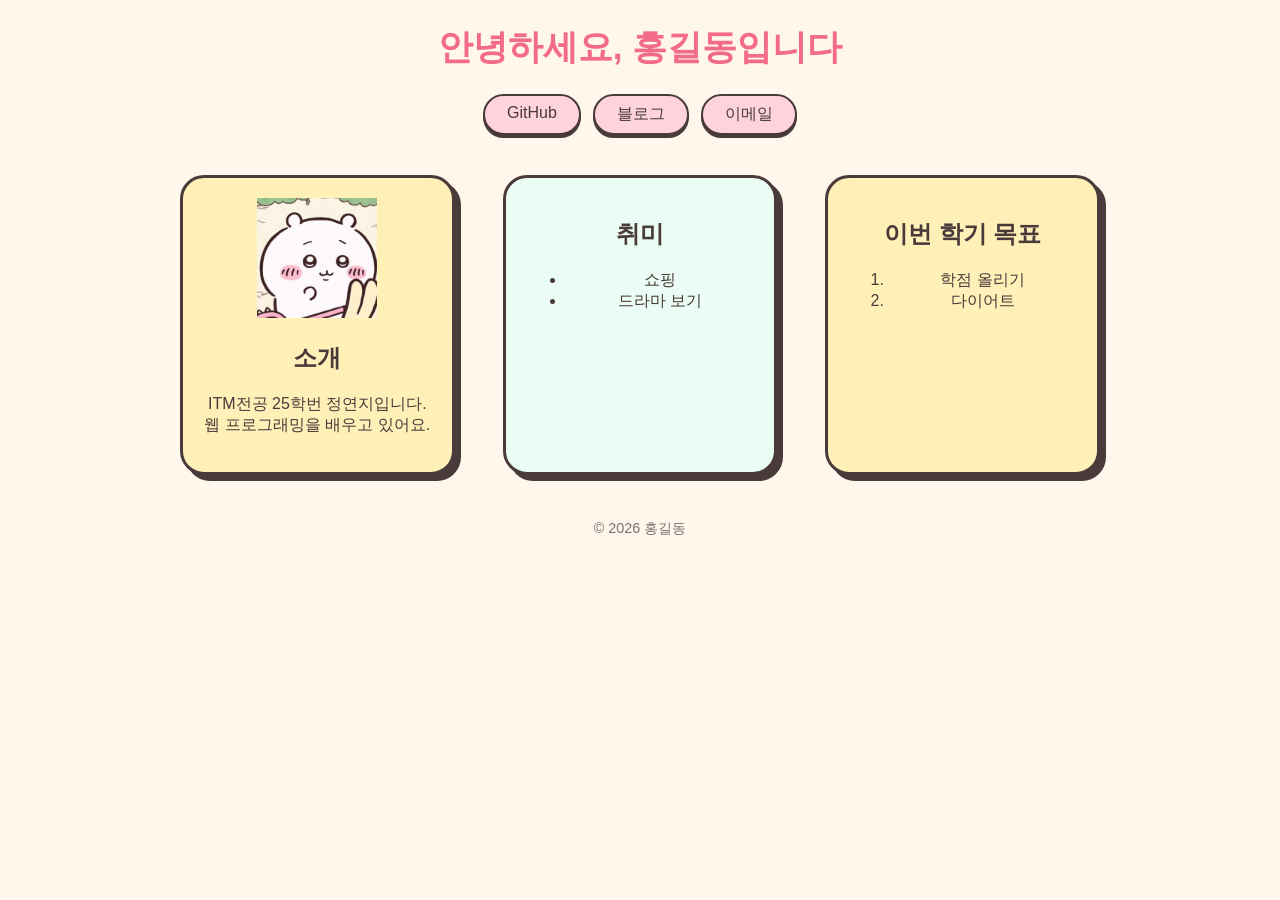
==== index.html @ 534601a8 "자기소개" ====
<!DOCTYPE html>
<html lang="ko">
<head>
  <meta charset="UTF-8">
  <meta name="viewport" content="width=device-width, initial-scale=1.0">
  <title>나의 첫 페이지</title>
  <link rel="stylesheet" href="style.css">
</head>
<body>
  <header>
    <h1 id="title">안녕하세요, 홍길동입니다</h1>
    <nav>
        <a href = "https://github.com/jyg061201-cyber">GitHub </a>
        <a href = "https://velog.io/@yzl0nx7/posts">블로그 </a>
        <a href = "mailto:wjdduswl@naver.com">이메일 </a>
    </nav>
  </header>
  <main>
    <div class="cards">
      <section class="card">
        <img src="눈물작귀.gif" alt="프로필 사진" width="120">
        <h2>소개</h2>
        <p>ITM전공 25학번 정연지입니다.<br>웹 프로그래밍을 배우고 있어요.</p>
      </section>
      <section class="card">
        <h2>취미</h2>
        <ul><li>쇼핑</li><li>드라마 보기</li></ul>
      </section>
      <section class="card">
        <h2>이번 학기 목표</h2>
        <ol><li>학점 올리기</li><li>다이어트</li></ol>
      </section>
    </div>
  </main>
  <footer>© 2026 홍길동</footer>
</body>
</html>
---- style.css ----
:root {
  --ink: #4a3b3b;        /* 그림 선 색과 맞춘 짙은 갈색 */
  --paper: #fff6ec;      /* 배경 */
  --pink: #ffd3dc;
  --yellow: #fff0b8;
  --mint: #eafcf3;
  --accent: #f26b8a;
}

body {
  font-family: 'Noto Sans KR', sans-serif;
  background-color: var(--paper);
  color: var(--ink);
  margin: 0;
  padding : 0 16px;
}

h1 {
  color: var(--accent);
  text-align: center;
  font-weight : 900;
  font-size : 2.2rem;
}
#title {
    text-align : center;
    color: var(--accent);
}
main {
  max-width: 960px;
  margin: 0 auto;
}
footer {
     text-align: center;
     padding: 24px 0 40px;
     font-size: 0.9rem;
     opacity: 0.7;
}
.card {
    flex : 1;
    background-color: var(--yellow);
    border: 3px solid var(--ink);
    border-radius: 24px;
    box-shadow: 6px 6px 0 var(--ink);
    padding : 20px;
    margin : 20px;
    text-align : center;
}
.cards {
    display : flex;
    justify-content : space-between;
    gap : 8px;
    margin-top : 20px;
}

nav{
    display : flex;
    justify-content : center;
    gap : 12px;
    flex-wrap : wrap;
}

nav a{
    padding : 8px 22px;
    background-color : var(--pink);
    border : 2px solid var(--ink);
    border-radius : 999px;
    color : var(--ink);
    text-decoration : none;
    box-shadow : 0 3px 0 var(--ink);
     transition: transform 0.15s, box-shadow 0.15s, background-color 0.15s;
}

@media (max-width: 720px) {
  h1 {
    font-size: 1.6rem;
  }
 
  .cards {
    flex-direction: column;
  }
}

.card:nth-child(2) {
  background-color: var(--mint);
}
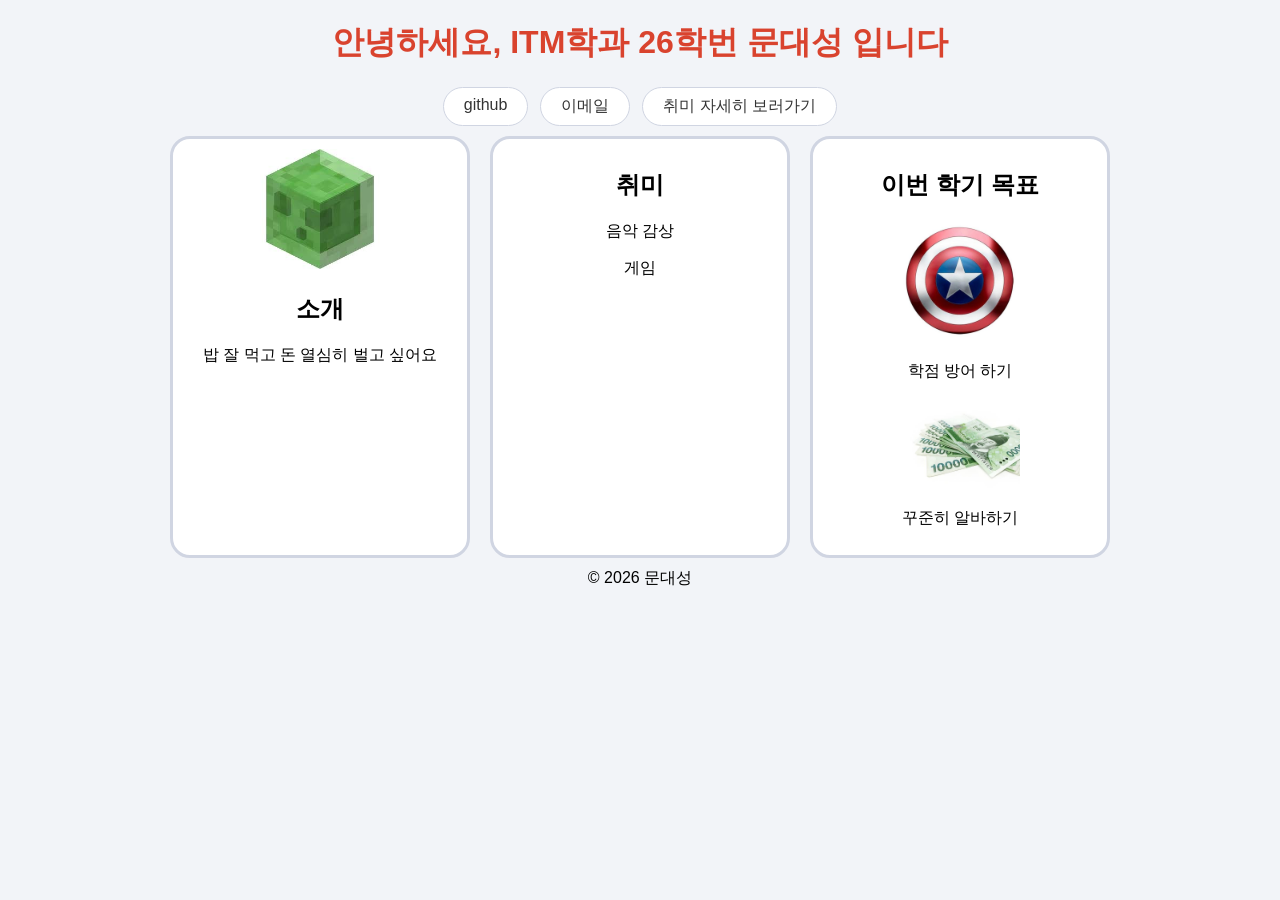
==== commit e1596560: "자기소개" ====
--- a/index.html
+++ b/index.html
@@ -8,30 +8,33 @@
 </head>
 <body>
   <header>
-    <h1 id="title">안녕하세요, 홍길동입니다</h1>
+    <h1 id="title">안녕하세요, ITM학과 26학번 문대성 입니다</h1>
     <nav>
-        <a href = "https://github.com/jyg061201-cyber">GitHub </a>
-        <a href = "https://velog.io/@yzl0nx7/posts">블로그 </a>
-        <a href = "mailto:wjdduswl@naver.com">이메일 </a>
-    </nav>
+        <a href="https://github.com/mundaeseong">github</a>
+        <a href="mailto:mundaeseong26@gmail.com">이메일</a>
+        <a href="hobby.html">취미 자세히 보러가기</a>
   </header>
   <main>
     <div class="cards">
       <section class="card">
-        <img src="눈물작귀.gif" alt="프로필 사진" width="120">
+        <img src="슬라임.jfif" alt="프로필 사진" width="120">
         <h2>소개</h2>
-        <p>ITM전공 25학번 정연지입니다.<br>웹 프로그래밍을 배우고 있어요.</p>
+        <p>밥 잘 먹고 돈 열심히 벌고 싶어요</p>
       </section>
       <section class="card">
         <h2>취미</h2>
-        <ul><li>쇼핑</li><li>드라마 보기</li></ul>
+        <p>음악 감상</p>
+        <p>게임</p>
       </section>
       <section class="card">
         <h2>이번 학기 목표</h2>
-        <ol><li>학점 올리기</li><li>다이어트</li></ol>
+        <img src="방패.jpg" alt="프로필 사진" width="120">
+        <p>학점 방어 하기</p>
+        <img src="돈.jfif" alt="프로필 사진" width="120">
+        <p>꾸준히 알바하기</p>
       </section>
     </div>
   </main>
-  <footer>© 2026 홍길동</footer>
+  <footer>© 2026 문대성</footer>
 </body>
 </html>
--- a/style.css
+++ b/style.css
@@ -1,86 +1,60 @@
-
-:root {
-  --ink: #4a3b3b;        /* 그림 선 색과 맞춘 짙은 갈색 */
-  --paper: #fff6ec;      /* 배경 */
-  --pink: #ffd3dc;
-  --yellow: #fff0b8;
-  --mint: #eafcf3;
-  --accent: #f26b8a;
+body {
+  font-family: sans-serif;
+  background-color: #f2f4f8;
 }
-
-body {
-  font-family: 'Noto Sans KR', sans-serif;
-  background-color: var(--paper);
-  color: var(--ink);
-  margin: 0;
-  padding : 0 16px;
-}
-
 h1 {
-  color: var(--accent);
+  color: #2f6feb;
   text-align: center;
-  font-weight : 900;
-  font-size : 2.2rem;
 }
 #title {
-    text-align : center;
-    color: var(--accent);
+  color: #d9432e;
 }
 main {
   max-width: 960px;
   margin: 0 auto;
 }
 footer {
-     text-align: center;
-     padding: 24px 0 40px;
-     font-size: 0.9rem;
-     opacity: 0.7;
+  text-align: center;
 }
 .card {
-    flex : 1;
-    background-color: var(--yellow);
-    border: 3px solid var(--ink);
-    border-radius: 24px;
-    box-shadow: 6px 6px 0 var(--ink);
-    padding : 20px;
-    margin : 20px;
-    text-align : center;
+  background-color: white;
+  border: 3px solid #d0d5e2;
+  padding: 10px;
+  margin: 10px;
+  flex: 1;
+  border-radius: 20px;
+  text-align: center;
 }
 .cards {
-    display : flex;
-    justify-content : space-between;
-    gap : 8px;
-    margin-top : 20px;
+    display: flex;
+    justify-content: center;
+}
+nav {
+    display: flex;
+    justify-content: center;
+    gap: 12px;
+}
+nav a {
+    padding: 8px 20px;
+    background-color: white;
+    border: 1px solid #d0d5e2;
+    border-radius: 20px;
+    color: #333333;
+    text-decoration: none;
+}
+nav a:hover {
+    background-color: #2f6feb;
+    color: white;
+    transition: 0.3s;
 }
 
-nav{
-    display : flex;
-    justify-content : center;
-    gap : 12px;
-    flex-wrap : wrap;
+.card:hover {
+    transform: translateY(-5px);
+    transition: 0.3s;
 }
-
-nav a{
-    padding : 8px 22px;
-    background-color : var(--pink);
-    border : 2px solid var(--ink);
-    border-radius : 999px;
-    color : var(--ink);
-    text-decoration : none;
-    box-shadow : 0 3px 0 var(--ink);
-     transition: transform 0.15s, box-shadow 0.15s, background-color 0.15s;
-}
-
-@media (max-width: 720px) {
-  h1 {
-    font-size: 1.6rem;
-  }
- 
-  .cards {
-    flex-direction: column;
-  }
-}
-
-.card:nth-child(2) {
-  background-color: var(--mint);
-}
+@media (max-width: 768px) {
+    .cards {
+        flex-direction: column;
+        align-items: center;
+    }
+}
